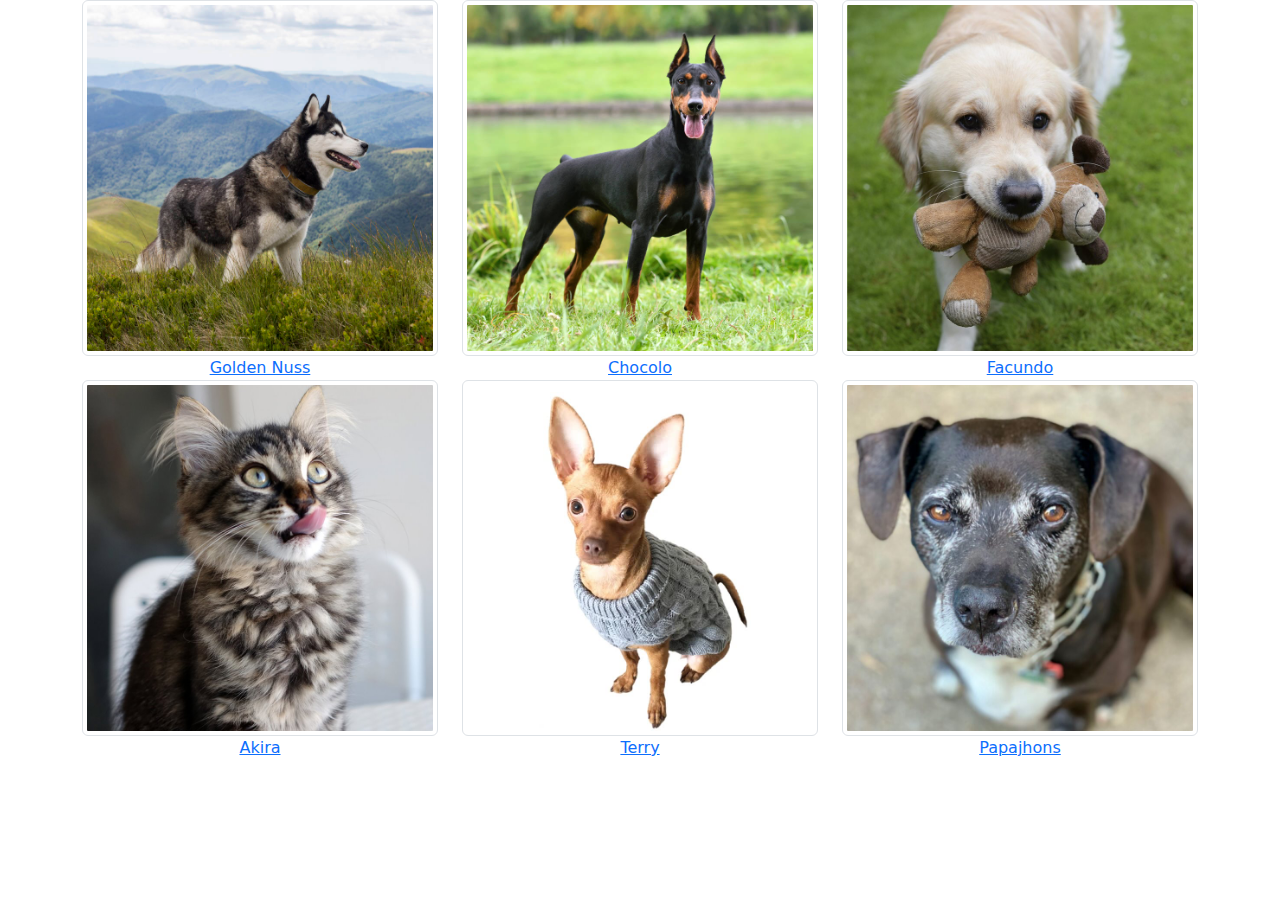
==== adopciones.html @ 75b244f1 "Parte Hector" ====
<!DOCTYPE html>
<html lang="en">
<head>
    <meta charset="UTF-8">
    <meta name="viewport" content="width=device-width, initial-scale=1.0">
    <title>Document</title>
    <link href="https://cdn.jsdelivr.net/npm/bootstrap@5.3.3/dist/css/bootstrap.min.css" rel="stylesheet" integrity="sha384-QWTKZyjpPEjISv5WaRU9OFeRpok6YctnYmDr5pNlyT2bRjXh0JMhjY6hW+ALEwIH" crossorigin="anonymous">
    <script src="https://cdn.jsdelivr.net/npm/bootstrap@5.3.3/dist/js/bootstrap.bundle.min.js" integrity="sha384-YvpcrYf0tY3lHB60NNkmXc5s9fDVZLESaAA55NDzOxhy9GkcIdslK1eN7N6jIeHz" crossorigin="anonymous"></script>
</head>
<body>
    <div class="container">
        <div class="row">
            <div class="col-sm-4 col-xl-4">
                <img src="assets/img/golden.jpg" class="img-thumbnail" alt="...">
                <center>
                    <a href="...">Golden Nuss</a> 
                </center>
            </div>
            <div class="col-sm-4 col-xl-4">
                <img src="assets/img/chocolo.jpg" class="img-thumbnail" alt="...">
                <center>
                    <a href="...">Chocolo</a>
                </center>
            </div>
            <div class="col-sm-4 col-xl-4">
                <img src="assets/img/facundo.jpg" class="img-thumbnail" alt="...">
                <center>
                    <a href="...">Facundo</a>
                </center>
            </div>
            <div class="container">
                <div class="row">
                    <div class="col-sm-4 col-xl-4">
                        <img src="assets/img/akira.jpg" class="img-thumbnail" alt="...">
                        <center>
                            <a href="...">Akira</a> 
                        </center>
                    </div>
                    <div class="col-sm-4 col-xl-4">
                        <img src="assets/img/terry.jpg" class="img-thumbnail" alt="...">
                        <center>
                            <a href="...">Terry</a>
                        </center>
                    </div>
                    <div class="col-sm-4 col-xl-4">
                        <img src="assets/img/papajhons.jpg" class="img-thumbnail" alt="...">
                        <center>
                            <a href="...">Papajhons</a>
                        </center>
                    </div>
        </div>
    </div>
</body>
</html>
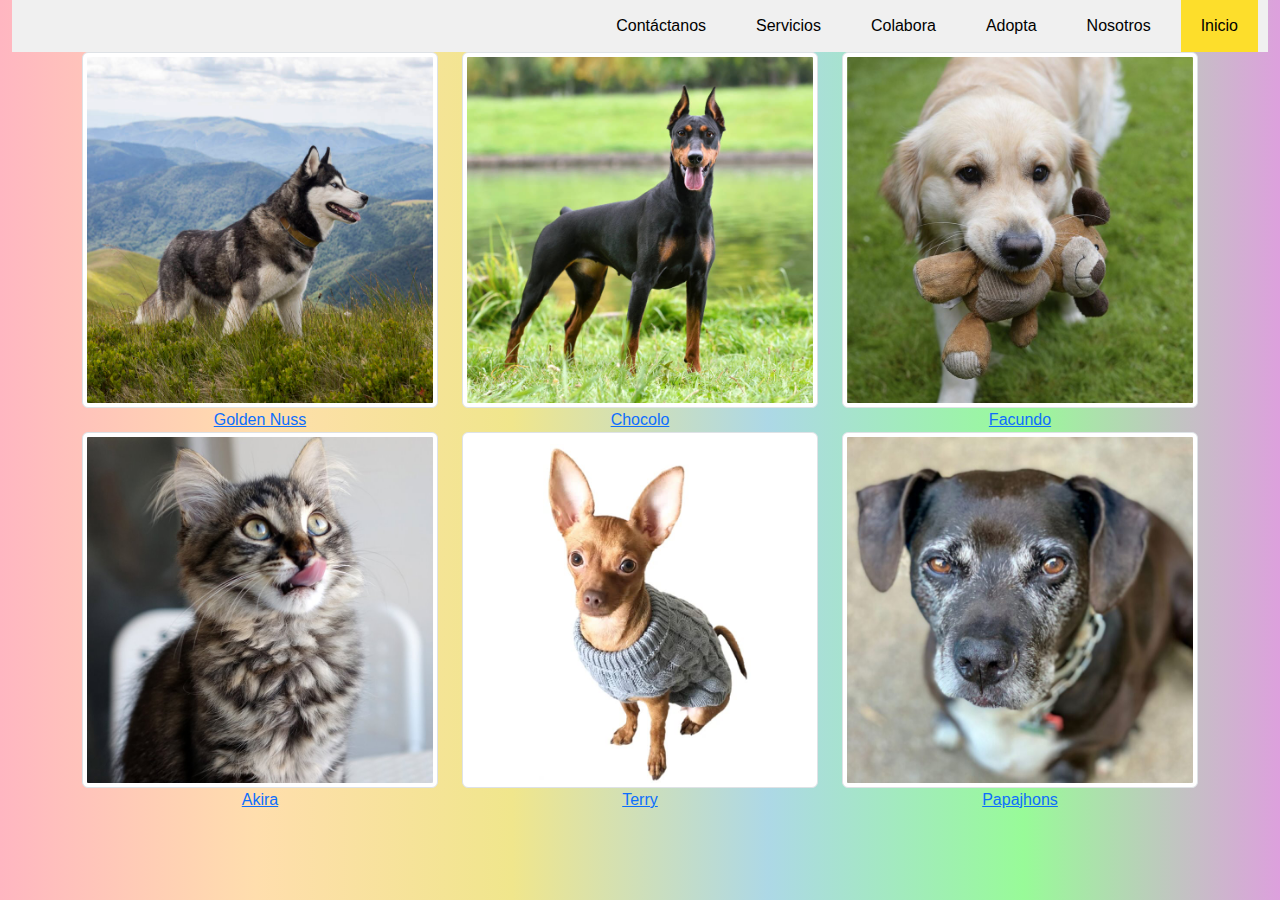
==== commit 9b2b197a: "casi listo" ====
--- a/adopciones.html
+++ b/adopciones.html
@@ -6,14 +6,25 @@
     <title>Document</title>
     <link href="https://cdn.jsdelivr.net/npm/bootstrap@5.3.3/dist/css/bootstrap.min.css" rel="stylesheet" integrity="sha384-QWTKZyjpPEjISv5WaRU9OFeRpok6YctnYmDr5pNlyT2bRjXh0JMhjY6hW+ALEwIH" crossorigin="anonymous">
     <script src="https://cdn.jsdelivr.net/npm/bootstrap@5.3.3/dist/js/bootstrap.bundle.min.js" integrity="sha384-YvpcrYf0tY3lHB60NNkmXc5s9fDVZLESaAA55NDzOxhy9GkcIdslK1eN7N6jIeHz" crossorigin="anonymous"></script>
+    <link rel="stylesheet" href="assets/css/style.css">
 </head>
 <body>
+    <div class="container-fluid">
+        <nav class="menu">
+            <a href="index.html" class="adopta">Inicio</a>
+            <a href="#">Nosotros</a>
+            <a href="adopciones.html">Adopta</a>
+            <a href="#">Colabora</a>
+            <a href="#">Servicios</a>
+            <a href="#">Contáctanos</a>
+        </nav>
+    </div>
     <div class="container">
         <div class="row">
             <div class="col-sm-4 col-xl-4">
                 <img src="assets/img/golden.jpg" class="img-thumbnail" alt="...">
                 <center>
-                    <a href="...">Golden Nuss</a> 
+                    <a href="golden.html">Golden Nuss</a> 
                 </center>
             </div>
             <div class="col-sm-4 col-xl-4">
--- a/assets/css/style.css
+++ b/assets/css/style.css
@@ -0,0 +1,83 @@
+body {
+    font-family: Arial, Helvetica, sans-serif;
+    margin: 0;
+    padding: 0;
+    float: center;
+   
+  }
+  .carousel-item h3 {
+    text-align: center;
+    margin-top: 10px;
+    font-weight: bold; 
+    font-style: italic; 
+}
+
+
+ 
+body {
+    background: linear-gradient(to right, #ffb6c1, #ffdead, #f0e68c, #add8e6, #98fb98, #dda0dd); /* Colores pasteles del arcoíris */
+}
+
+  .menu {
+    background-color: #f0f0f0; 
+    overflow: hidden;
+    float: center;
+  }
+  
+  .menu a {
+    float: right;
+    display: block;
+    color: #ff6600; /* Color de las letras */
+    text-align: center;
+    padding: 14px 20px;
+    text-decoration: none;
+  }
+  .menu a.adopta:hover {
+    background-color: yellow; /* Color de fondo cuando el mouse se acerca */
+    color: black; /* Color del texto al pasar el mouse */
+}
+
+
+
+  
+  .menu a:hover {
+    background-color: rgb(255, 217, 0); /* Color de fondo cuando el mouse se acerca */
+  }
+  
+  .menu a.adopta {
+    background-color: rgba(255, 217, 0, 0.822); /* Color de fondo de la opción activa */
+  }
+  
+/* Estilos para el título debajo de las imágenes */
+.carousel-item h3 {
+    text-align: center; /* Centrar el texto */
+    margin-top: 10px; /* Espacio entre la imagen y el título */
+}
+
+/* Estilos personalizados para el carrusel */
+/* Estilos personalizados para el carrusel */
+.carousel-item img {
+    max-height: 300px; /* Altura máxima de las imágenes */
+    margin: auto; /* Centrar las imágenes horizontalmente */
+    max-width: 20%; /* Ancho máximo de la imagen */
+}
+
+
+/* Estilos para las flechas de navegación */
+.carousel-control-prev-icon,
+.carousel-control-next-icon {
+    background-color: orange; /* Color de fondo de las flechas */
+}
+
+/* Estilos para los enlaces en el menú */
+.menu a {
+    color: black; /* Color del texto del menú */
+    margin-right: 10px; /* Espaciado entre enlaces */
+    text-decoration: none; /* Quitar subrayado de los enlaces */
+}
+
+.menu a:hover {
+    text-decoration: underline; /* Subrayar enlaces al pasar el ratón */
+}
+
+  
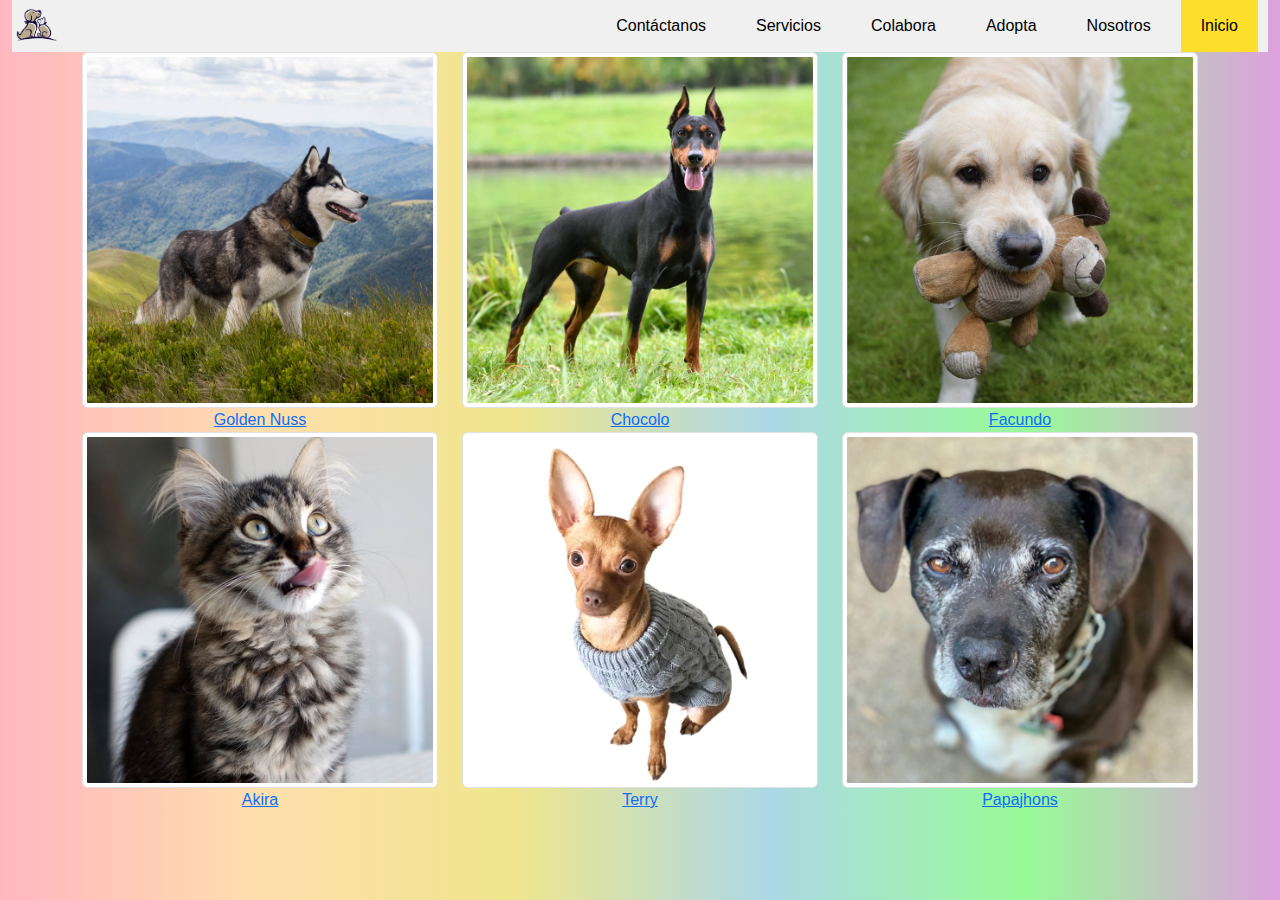
==== commit fead2542: "aaaaaaa" ====
--- a/adopciones.html
+++ b/adopciones.html
@@ -11,17 +11,18 @@
 <body>
     <div class="container-fluid">
         <nav class="menu">
+            <img src="assets/img/logo.png" alt="logo" width="50px" height="50px">
             <a href="index.html" class="adopta">Inicio</a>
-            <a href="#">Nosotros</a>
+            <a href="nosotros.html">Nosotros</a>
             <a href="adopciones.html">Adopta</a>
-            <a href="#">Colabora</a>
-            <a href="#">Servicios</a>
-            <a href="#">Contáctanos</a>
+            <a href="colabora.html">Colabora</a>
+            <a href="servicios.html">Servicios</a>
+            <a href="contactanos.html">Contáctanos</a>
         </nav>
     </div>
     <div class="container">
         <div class="row">
-            <div class="col-sm-4 col-xl-4">
+            <div class=" col-sm-4 col-xl-4">
                 <img src="assets/img/golden.jpg" class="img-thumbnail" alt="...">
                 <center>
                     <a href="golden.html">Golden Nuss</a> 
@@ -30,13 +31,13 @@
             <div class="col-sm-4 col-xl-4">
                 <img src="assets/img/chocolo.jpg" class="img-thumbnail" alt="...">
                 <center>
-                    <a href="...">Chocolo</a>
+                    <a href="chocolo.html">Chocolo</a>
                 </center>
             </div>
             <div class="col-sm-4 col-xl-4">
                 <img src="assets/img/facundo.jpg" class="img-thumbnail" alt="...">
                 <center>
-                    <a href="...">Facundo</a>
+                    <a href="facundo.html">Facundo</a>
                 </center>
             </div>
             <div class="container">
@@ -44,19 +45,19 @@
                     <div class="col-sm-4 col-xl-4">
                         <img src="assets/img/akira.jpg" class="img-thumbnail" alt="...">
                         <center>
-                            <a href="...">Akira</a> 
+                            <a href="akira.html">Akira</a> 
                         </center>
                     </div>
                     <div class="col-sm-4 col-xl-4">
                         <img src="assets/img/terry.jpg" class="img-thumbnail" alt="...">
                         <center>
-                            <a href="...">Terry</a>
+                            <a href="terry.html">Terry</a>
                         </center>
                     </div>
                     <div class="col-sm-4 col-xl-4">
                         <img src="assets/img/papajhons.jpg" class="img-thumbnail" alt="...">
                         <center>
-                            <a href="...">Papajhons</a>
+                            <a href="papajhons.html">Papajhons</a>
                         </center>
                     </div>
         </div>
